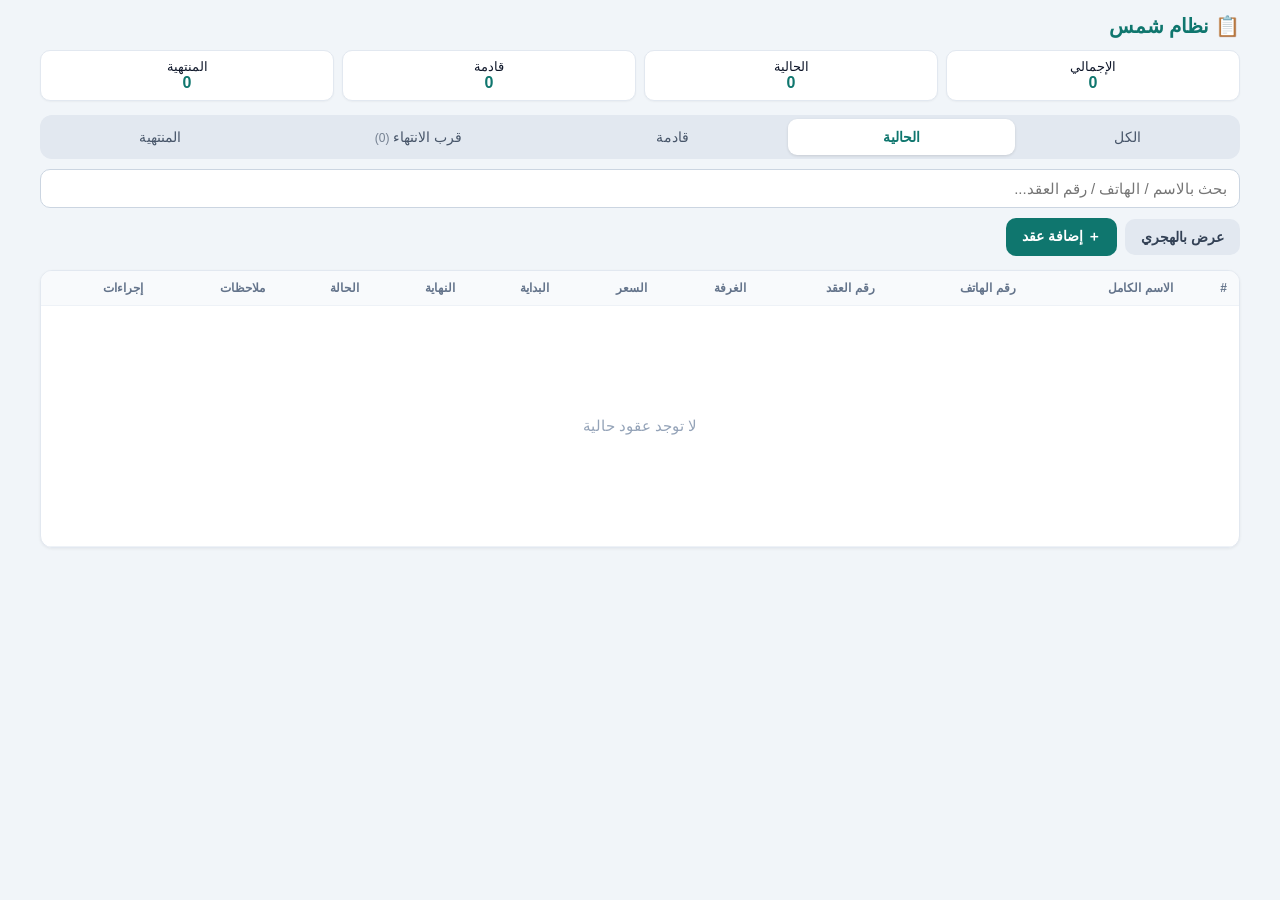
==== contracts.html @ 4b7a5e49 "first" ====
<!DOCTYPE html>
<html lang="ar-SA" dir="rtl">
<head>
<meta charset="UTF-8">
<meta name="viewport" content="width=device-width, initial-scale=1.0">
<title>نظام إدارة العقود شمس</title>
<style>
  * { margin: 0; padding: 0; box-sizing: border-box; }
  html { -webkit-text-size-adjust: 100%; }
  body {
    font-family: "Segoe UI", Tahoma, Arial, sans-serif;
    background: #f1f5f9;
    color: #0f172a;
    padding: 14px;
  }
  .app { max-width: 1200px; margin: 0 auto; }
  header { display: flex; align-items: center; justify-content: space-between; flex-wrap: wrap; gap: 12px; margin-bottom: 14px; }
  header h1 { font-size: 20px; color: #0f766e; }
  .stats { display: flex; gap: 8px; flex-wrap: wrap; width: 100%; }
  .stat {
    background: #fff; border: 1px solid #e2e8f0; border-radius: 10px;
    padding: 8px 14px; font-size: 13px; box-shadow: 0 1px 2px rgba(0,0,0,.04);
    flex: 1; text-align: center; white-space: nowrap;
  }
  .stat b { color: #0f766e; font-size: 16px; display: block; }

  .toolbar { display: flex; align-items: center; justify-content: space-between; flex-wrap: wrap; gap: 10px; margin-bottom: 14px; }
  .tabs { display: flex; flex-wrap: wrap; gap: 4px; background: #e2e8f0; padding: 4px; border-radius: 12px; width: 100%; overflow-x: auto; scrollbar-width: none; -ms-overflow-style: none; }
  .tabs::-webkit-scrollbar { display: none; }
  .tabs button {
    border: none; background: transparent; padding: 10px 8px; border-radius: 9px;
    cursor: pointer; font-size: 14px; color: #475569; font-family: inherit;
    flex: 1 0 auto; white-space: nowrap; touch-action: manipulation;
  }
  .tabs button.active { background: #fff; color: #0f766e; font-weight: 700; box-shadow: 0 1px 3px rgba(0,0,0,.12); }
  .tabs button .cnt { font-size: 12px; opacity: .7; }
  .controls { display: flex; gap: 8px; align-items: center; flex-wrap: wrap; width: 100%; }
  .search {
    padding: 10px 12px; border: 1px solid #cbd5e1; border-radius: 10px;
    font-size: 15px; flex: 1; min-width: 0; font-family: inherit;
  }
  .btn {
    border: none; border-radius: 10px; padding: 10px 16px; cursor: pointer;
    font-size: 14px; font-weight: 700; font-family: inherit;
    display: inline-flex; align-items: center; justify-content: center; gap: 6px;
    touch-action: manipulation;
  }
  .btn-primary { background: #0f766e; color: #fff; }
  .btn-primary:active { background: #115e59; }
  .btn-danger { background: #fee2e2; color: #b91c1c; }
  .btn-success { background: #dcfce7; color: #15803d; }
  .btn-sm { padding: 7px 12px; font-size: 13px; font-weight: 600; }
  .btn-outline { background: #e2e8f0; color: #334155; }
  .btn-outline:active { background: #cbd5e1; }

  .table-wrap { background: #fff; border-radius: 12px; border: 1px solid #e2e8f0; overflow-x: auto; box-shadow: 0 1px 3px rgba(0,0,0,.06); }
  table { width: 100%; border-collapse: collapse; min-width: 900px; }
  th, td { padding: 10px 12px; text-align: right; font-size: 14px; border-bottom: 1px solid #eef2f7; white-space: nowrap; }
  th { background: #f8fafc; color: #64748b; font-size: 12px; text-transform: uppercase; }
  tr:hover td { background: #f8fafc; }
  td.notes-cell { white-space: pre-line; max-width: 220px; color: #475569; }
  td.soon { color: #ea580c; font-weight: 700; }
  .hijri-sub { font-size: 11px; color: #94a3b8; font-weight: 400; margin-top: 2px; }
  td.soon .hijri-sub { color: #fdba74; }
  .badge { display: inline-block; padding: 3px 10px; border-radius: 999px; font-size: 12px; font-weight: 700; }
  .badge-current { background: #dcfce7; color: #15803d; }
  .badge-active { background: #dbeafe; color: #1d4ed8; }
  .badge-ended { background: #f1f5f9; color: #64748b; }
  .badge-soon { background: #ffedd5; color: #ea580c; }
  .actions { display: flex; gap: 6px; flex-wrap: wrap; }
  .chev { display: none; }
  .empty-cell { text-align: center; }
  .empty {
    display: flex; align-items: center; justify-content: center;
    min-height: 220px; padding: 40px 20px; color: #94a3b8; font-size: 15px;
  }

  .overlay {
    position: fixed; inset: 0; background: rgba(15,23,42,.5);
    display: none; align-items: center; justify-content: center; padding: 16px; z-index: 50;
  }
  .overlay.show { display: flex; }
  .overlay.cal { z-index: 80; align-items: center; padding: 16px; }
  .modal {
    background: #fff; border-radius: 14px; width: 100%; max-width: 640px;
    max-height: 90vh; overflow-y: auto; padding: 20px; box-shadow: 0 20px 50px rgba(0,0,0,.25);
  }
  .modal h2 { font-size: 18px; margin-bottom: 16px; color: #0f766e; }
  .form-grid { display: grid; grid-template-columns: repeat(auto-fill, minmax(220px, 1fr)); gap: 12px; }
  .field { display: flex; flex-direction: column; gap: 5px; }
  .field label { font-size: 13px; font-weight: 600; color: #475569; }
  .field label .req { color: #dc2626; }
  .field input, .field textarea {
    padding: 10px 12px; border: 1px solid #cbd5e1; border-radius: 10px;
    font-size: 16px; font-family: inherit; outline: none; width: 100%;
  }
  .field input:focus, .field textarea:focus { border-color: #0f766e; box-shadow: 0 0 0 3px rgba(15,118,110,.15); }
  .field input.date-input { cursor: pointer; background: #fff; }
  .dur-toggle { display: flex; gap: 6px; }
  .dur-toggle button {
    flex: 1; padding: 10px 12px; border: 1px solid #cbd5e1; border-radius: 10px;
    background: #f8fafc; color: #334155; font-family: inherit; font-size: 14px; font-weight: 600; cursor: pointer; touch-action: manipulation;
  }
  .dur-toggle button.active { background: #0f766e; color: #fff; border-color: #0f766e; }
  .dur-presets { display: flex; flex-wrap: wrap; gap: 6px; }
  .dur-presets button {
    flex: 1 0 auto; padding: 9px 10px; border: 1px solid #cbd5e1; border-radius: 10px;
    background: #f8fafc; color: #334155; font-family: inherit; font-size: 13px; font-weight: 600; cursor: pointer; white-space: nowrap; touch-action: manipulation;
  }
  .dur-presets button.active { background: #0f766e; color: #fff; border-color: #0f766e; }
  .field.full { grid-column: 1 / -1; }
  .field textarea { resize: vertical; min-height: 70px; }
  .hijri-hint { font-size: 12px; color: #94a3b8; min-height: 16px; }
  .error { color: #dc2626; font-size: 13px; margin-top: 10px; min-height: 18px; }
  .modal-actions { display: flex; gap: 10px; margin-top: 16px; }
  .modal-actions .btn { flex: 1; }

  .cal-modal { max-width: 340px; }
  .cal-head { display: flex; align-items: center; gap: 6px; margin-bottom: 12px; }
  .cal-head .btn { flex: 1; }
  .cal-nav { display: flex; align-items: center; justify-content: space-between; gap: 8px; margin-bottom: 10px; }
  .cal-nav .nav-btn {
    border: 1px solid #cbd5e1; background: #f8fafc; border-radius: 8px;
    width: 38px; height: 38px; font-size: 20px; cursor: pointer; color: #334155; line-height: 1;
  }
  .cal-nav .nav-btn:active { background: #e2e8f0; }
  .cal-title { font-weight: 700; font-size: 15px; text-align: center; }
  .cal-grid { display: grid; grid-template-columns: repeat(7, 1fr); gap: 2px; text-align: center; }
  .cal-grid .dow { font-size: 12px; color: #94a3b8; padding: 6px 0; font-weight: 600; }
  .cal-grid .day {
    padding: 8px 0; border: none; background: transparent; border-radius: 8px;
    cursor: pointer; font-size: 14px; font-family: inherit; color: #0f172a;
  }
  .cal-grid .day:hover { background: #e2e8f0; }
  .cal-grid .day.disabled { color: #cbd5e1; cursor: not-allowed; }
  .cal-grid .day.disabled:hover { background: transparent; }
  .cal-grid .day.today { border: 2px solid #0f766e; color: #0f766e; padding: 6px 0; font-weight: 700; }
  .cal-grid .day.selected { background: #0f766e; color: #fff; font-weight: 700; }
  .cal-grid .day.selected.today { border-color: #0f766e; }
  .cal-hint { text-align: center; margin-top: 10px; font-size: 12px; color: #64748b; }

  .confirm-overlay { position: fixed; inset: 0; background: rgba(15,23,42,.5); display: none; align-items: center; justify-content: center; z-index: 60; padding: 16px; }
  .confirm-overlay.show { display: flex; }
  .confirm-box { background: #fff; border-radius: 12px; padding: 20px; max-width: 380px; width: 100%; }
  .confirm-box h3 { font-size: 16px; margin-bottom: 8px; }
  .confirm-box p { font-size: 14px; color: #475569; margin-bottom: 16px; }
  .confirm-box .row { display: flex; gap: 10px; }
  .confirm-box .row .btn { flex: 1; }
  .toast {
    position: fixed; bottom: 20px; left: 50%; transform: translateX(-50%);
    background: #0f172a; color: #fff; padding: 10px 18px; border-radius: 8px;
    font-size: 14px; opacity: 0; pointer-events: none; transition: opacity .25s; z-index: 70;
  }
  .toast.show { opacity: 1; }

  @media (max-width: 700px) {
    body { padding: 10px; }
    header h1 { font-size: 18px; }
    .tabs button { padding: 9px 6px; font-size: 13px; }
    .table-wrap { border: none; background: transparent; overflow: visible; box-shadow: none; }
    table, thead, tbody, tr, td { display: block; }
    table { min-width: 0; }
    thead { display: none; }
    tbody { display: block; }
    tr { background: #fff; border: 1px solid #e2e8f0; border-radius: 12px; padding: 12px 14px; margin-bottom: 12px; box-shadow: 0 1px 3px rgba(0,0,0,.06); }
    tr.row-card { cursor: pointer; }
    tr.row-card .chev { display: inline-block; margin-inline-start: 6px; color: #94a3b8; font-size: 12px; transition: transform .2s; }
    tr.row-card.folded .chev { transform: rotate(-90deg); }
    tr.row-card.folded td:nth-child(n+3) { display: none; }
    td { display: flex; justify-content: space-between; align-items: center; gap: 10px; border: none; padding: 6px 0; white-space: normal; }
    td::before { content: attr(data-label); font-weight: 600; color: #64748b; font-size: 12px; flex-shrink: 0; }
    td:last-child { border-bottom: none; }
    td.notes-cell { max-width: none; }
    td.empty-cell { justify-content: center; }
    td.actions-td { display: block; padding-top: 10px; }
    td.actions-td::before { display: block; margin-bottom: 6px; }
    .actions .btn { flex: 1; }
    .modal { max-width: 100%; border-radius: 16px 16px 0 0; padding-bottom: 24px; }
    .overlay { padding: 0; align-items: flex-end; }
    .overlay.cal { align-items: center; padding: 16px; }
    .cal-modal { max-width: 340px; }
  }
</style>
</head>
<body>
<div class="app">
  <header>
    <h1>📋 نظام شمس</h1>
    <div class="stats">
      <div class="stat">الإجمالي<b id="statTotal">0</b></div>
      <div class="stat">الحالية<b id="statCurrent">0</b></div>
      <div class="stat">قادمة<b id="statActive">0</b></div>
      <div class="stat">المنتهية<b id="statEnded">0</b></div>
    </div>
  </header>

  <div class="toolbar">
    <div class="tabs">
      <button id="tabAll" onclick="setView('all')">الكل</button>
      <button id="tabCurrent" class="active" onclick="setView('current')">الحالية</button>
      <button id="tabUpcoming" onclick="setView('upcoming')">قادمة</button>
      <button id="tabEnding" onclick="setView('ending')">⏳ قرب الانتهاء</button>
      <button id="tabEnded" onclick="setView('ended')">المنتهية</button>
    </div>
    <div class="controls">
      <input type="text" id="searchInput" class="search" placeholder="بحث بالاسم / الهاتف / رقم العقد..." oninput="render()">
    </div>
    <div class="controls">
      <button class="btn btn-outline" id="datePrefBtn" onclick="toggleDatePref()">عرض بالهجري</button>
      <button class="btn btn-primary" onclick="openModal()">＋ إضافة عقد</button>
    </div>
  </div>

  <div class="table-wrap">
    <table>
      <thead>
        <tr>
          <th>#</th>
          <th>الاسم الكامل</th>
          <th>رقم الهاتف</th>
          <th>رقم العقد</th>
          <th>الغرفة</th>
          <th>السعر</th>
          <th>البداية</th>
          <th>النهاية</th>
          <th>الحالة</th>
          <th>ملاحظات</th>
          <th>إجراءات</th>
        </tr>
      </thead>
      <tbody id="tableBody"></tbody>
    </table>
  </div>
</div>

<div class="overlay" id="modal">
  <div class="modal">
    <h2 id="modalTitle">إضافة عقد جديد</h2>
    <form id="contractForm" onsubmit="return saveContract(event)">
      <div class="form-grid">
        <input type="hidden" id="fId">
        <div class="field">
          <label>الاسم الكامل <span class="req">*</span></label>
          <input type="text" id="fName">
        </div>
        <div class="field">
          <label>رقم الهاتف</label>
          <input type="tel" id="fPhone" dir="ltr">
        </div>
        <div class="field">
          <label>رقم العقد <span class="req">*</span></label>
          <input type="text" id="fContractNo">
        </div>
        <div class="field">
          <label>رقم الغرفة (1 - 11) <span class="req">*</span></label>
          <input type="number" id="fRoom" inputmode="numeric">
        </div>
        <div class="field">
          <label>السعر <span class="req">*</span></label>
          <input type="number" id="fPrice" inputmode="decimal">
        </div>
        <div class="field">
          <label>بداية العقد <span class="req">*</span></label>
          <input type="hidden" id="fStart">
          <input type="text" id="fStartDisplay" class="date-input" readonly placeholder="يوم/شهر/سنة" onclick="openPicker('fStart','fStartDisplay')">
          <div class="hijri-hint" id="fStartHijri"></div>
        </div>
        <div class="field full">
          <label>طريقة تحديد نهاية العقد</label>
          <div class="dur-toggle">
            <button type="button" id="modeManual" class="active" onclick="setEndMode('manual')">يدوي</button>
            <button type="button" id="modeDays" onclick="setEndMode('days')">بالمدة (أيام)</button>
          </div>
        </div>
        <div class="field" id="fEndField">
          <label>نهاية العقد <span class="req">*</span></label>
          <input type="hidden" id="fEnd">
          <input type="text" id="fEndDisplay" class="date-input" readonly placeholder="يوم/شهر/سنة" onclick="openPicker('fEnd','fEndDisplay')">
          <div class="hijri-hint" id="fEndHijri"></div>
        </div>
        <div class="field full" id="durPresets" style="display:none">
          <label>اختر المدة</label>
          <div class="dur-presets">
            <button type="button" class="dur-preset" data-days="7" onclick="setDays(this)">7 أيام</button>
            <button type="button" class="dur-preset" data-days="30" onclick="setDays(this)">30 يوم</button>
            <button type="button" class="dur-preset" data-days="90" onclick="setDays(this)">90 يوم (3 أشهر)</button>
            <button type="button" class="dur-preset" data-days="180" onclick="setDays(this)">180 يوم (6 أشهر)</button>
            <button type="button" class="dur-preset" data-days="365" onclick="setDays(this)">365 يوم (سنة)</button>
          </div>
          <div class="hijri-hint">تُحسب نهاية العقد تلقائيًا</div>
        </div>
        <div class="field full">
          <label>ملاحظات</label>
          <textarea id="fNotes"></textarea>
        </div>
      </div>
      <div class="error" id="formError"></div>
      <div class="modal-actions">
        <button type="button" class="btn btn-outline" onclick="closeModal()">إلغاء</button>
        <button type="submit" class="btn btn-primary">حفظ</button>
      </div>
    </form>
  </div>
</div>

<div class="overlay cal" id="pickerModal">
  <div class="modal cal-modal">
    <div class="cal-head">
      <button type="button" class="btn btn-sm btn-outline" id="calToggle" onclick="calToggle()">تحويل إلى هجري</button>
      <button type="button" class="btn btn-sm btn-outline" onclick="calToday()">اليوم</button>
      <button type="button" class="btn btn-sm btn-outline" onclick="closePicker()">✕</button>
    </div>
    <div class="cal-nav">
      <button type="button" class="nav-btn" id="calPrev" onclick="calNav(-1)">‹</button>
      <div class="cal-title" id="calTitle"></div>
      <button type="button" class="nav-btn" id="calNext" onclick="calNav(1)">›</button>
    </div>
    <div class="cal-grid" id="calGrid"></div>
    <div class="cal-hint" id="calHint"></div>
  </div>
</div>

<div class="confirm-overlay" id="confirmOverlay">
  <div class="confirm-box">
    <h3>تأكيد الحذف</h3>
    <p id="confirmText"></p>
    <div class="row">
      <button class="btn btn-outline" onclick="closeConfirm()">إلغاء</button>
      <button class="btn btn-danger" id="confirmDeleteBtn">حذف</button>
    </div>
  </div>
</div>

<div class="confirm-overlay" id="endOverlay">
  <div class="confirm-box">
    <h3>تأكيد إنهاء العقد</h3>
    <p id="endConfirmText"></p>
    <div class="row">
      <button class="btn btn-outline" onclick="closeEndConfirm()">إلغاء</button>
      <button class="btn btn-danger" id="confirmEndBtn">إنهاء العقد</button>
    </div>
  </div>
</div>

<div class="toast" id="toast"></div>

<script>
(function () {
  const STORAGE_KEY = 'shams_contracts_v1';
  const CAL_MODE_KEY = STORAGE_KEY + '_cal';
  const ENDING_SOON_DAYS = 30;

  const gregMonths = ['يناير', 'فبراير', 'مارس', 'أبريل', 'مايو', 'يونيو', 'يوليو', 'أغسطس', 'سبتمبر', 'أكتوبر', 'نوفمبر', 'ديسمبر'];
  const hijriMonths = ['محرم', 'صفر', 'ربيع الأول', 'ربيع الآخر', 'جمادى الأولى', 'جمادى الآخرة', 'رجب', 'شعبان', 'رمضان', 'شوال', 'ذو القعدة', 'ذو الحجة'];
  const weekLabels = ['الأحد', 'الاثنين', 'الثلاثاء', 'الأربعاء', 'الخميس', 'الجمعة', 'السبت'];

  let contracts = load();
  let idCounter = loadIdCounter();
  let view = 'current';
  let pendingDeleteId = null;
  let pendingEndId = null;
  let endMode = 'manual';
  let selectedDays = null;
  let datePref = 'gregorian';
  try { datePref = localStorage.getItem(STORAGE_KEY + '_datepref') || 'gregorian'; } catch (e) {}

  function load() {
    try {
      const raw = localStorage.getItem(STORAGE_KEY);
      return raw ? JSON.parse(raw) : [];
    } catch (e) {
      return [];
    }
  }

  function save() {
    localStorage.setItem(STORAGE_KEY, JSON.stringify(contracts));
  }

  function loadIdCounter() {
    try {
      const raw = localStorage.getItem(STORAGE_KEY + '_nextid');
      if (raw != null) return parseInt(raw, 10);
    } catch (e) {}
    return contracts.reduce((m, c) => Math.max(m, c.id), 0) + 1;
  }

  function nextId() {
    const max = contracts.reduce((m, c) => Math.max(m, c.id), 0);
    let id = Math.max(idCounter, max + 1);
    idCounter = id + 1;
    try { localStorage.setItem(STORAGE_KEY + '_nextid', String(idCounter)); } catch (e) {}
    return id;
  }

  function pad2(n) { return String(n).padStart(2, '0'); }

  function todayYMD() {
    const d = new Date();
    return d.getFullYear() + '-' + pad2(d.getMonth() + 1) + '-' + pad2(d.getDate());
  }

  function ymdFromUTC(y, m, d) {
    return y + '-' + pad2(m) + '-' + pad2(d);
  }

  function daysUntil(ymd) {
    const d = new Date(ymd + 'T00:00:00Z');
    const now = new Date();
    now.setHours(0, 0, 0, 0);
    const todayUTC = Date.UTC(now.getFullYear(), now.getMonth(), now.getDate());
    return Math.round((Date.parse(ymd + 'T00:00:00Z') - todayUTC) / 86400000);
  }

  function computeStatus(c) {
    if (c.status === 'ended') return 'ended';
    if (c.end && c.end < todayYMD()) return 'ended';
    if (c.start && c.start > todayYMD()) return 'active';
    return 'current';
  }

  function isEndingSoon(c) {
    if (computeStatus(c) !== 'current') return false;
    const d = daysUntil(c.end);
    return d >= 0 && d <= ENDING_SOON_DAYS;
  }

  function syncStatuses() {
    let changed = false;
    contracts.forEach(c => {
      const s = computeStatus(c);
      if (s !== c.status) { c.status = s; changed = true; }
    });
    if (changed) save();
  }

  function esc(str) {
    return String(str == null ? '' : str)
      .replace(/&/g, '&amp;').replace(/</g, '&lt;').replace(/>/g, '&gt;')
      .replace(/"/g, '&quot;').replace(/'/g, '&#39;');
  }

  function formatDate(ymd) {
    if (!ymd) return '—';
    const p = ymd.split('-');
    if (p.length !== 3) return ymd;
    return p[2] + '/' + p[1] + '/' + p[0];
  }

  function formatPrice(n) {
    return (n == null || n === '') ? '—' : Number(n).toLocaleString('ar-SA') + ' ر.س';
  }

  /* ---------------- Hijri / Gregorian conversion (Umm al-Qura) ---------------- */

  function arNum(str) {
    return String(str == null ? '' : str)
      .replace(/[٠-٩]/g, function (d) { return '٠١٢٣٤٥٦٧٨٩'.indexOf(d); })
      .replace(/[۰-۹]/g, function (d) { return '۰۱۲۳۴۵۶۷۸۹'.indexOf(d); });
  }

  function buildFormatter(locale) {
    const keys = ['islamic-umalqura', 'islamic-civil', 'islamic'];
    for (const k of keys) {
      try {
        const f = new Intl.DateTimeFormat(locale + '-u-ca-' + k, { year: 'numeric', month: 'numeric', day: 'numeric', timeZone: 'UTC' });
        const p = f.formatToParts(new Date('2024-03-11T00:00:00Z'));
        const y = parseInt(arNum((p.find(x => x.type === 'year') || {}).value), 10);
        if (y >= 1300 && y <= 1600) return f;
      } catch (e) {}
    }
    return null;
  }

  const islamicEn = buildFormatter('en-US');
  const islamicAr = buildFormatter('ar-SA');
  const HIJRI_OK = !!islamicEn && !!islamicAr;

  function toHijri(ymd) {
    const parts = islamicEn.formatToParts(new Date(ymd + 'T00:00:00Z'));
    let year = 0, month = 0, day = 0;
    parts.forEach(p => {
      if (p.type === 'year') year = parseInt(arNum(p.value), 10);
      if (p.type === 'month') month = parseInt(arNum(p.value), 10);
      if (p.type === 'day') day = parseInt(arNum(p.value), 10);
    });
    return { year, month, day };
  }

  function hijriRank(hy, hm, hd) {
    return hy * 372 + (hm - 1) * 31 + (hd - 1);
  }

  function normMonth(y, m) {
    while (m > 12) { m -= 12; y++; }
    while (m < 1) { m += 12; y--; }
    return { year: y, month: m };
  }

  function fromHijri(hy, hm, hd) {
    const target = hijriRank(hy, hm, hd);
    let lo = Date.UTC(622, 6, 19) + (hy - 1) * 354.367 * 86400000 - 366 * 86400000;
    let hi = lo + 800 * 86400000;
    while (lo < hi) {
      const mid = Math.floor((lo + hi) / 2);
      const d = new Date(mid);
      const ymd = ymdFromUTC(d.getUTCFullYear(), d.getUTCMonth() + 1, d.getUTCDate());
      const h = toHijri(ymd);
      if (hijriRank(h.year, h.month, h.day) < target) lo = mid + 86400000;
      else hi = mid;
    }
    const d = new Date(lo);
    return ymdFromUTC(d.getUTCFullYear(), d.getUTCMonth() + 1, d.getUTCDate());
  }

  function daysInHijriMonth(hy, hm) {
    const a = normMonth(hy, hm);
    const b = normMonth(hy, hm + 1);
    const d1 = Date.parse(fromHijri(a.year, a.month, 1) + 'T00:00:00Z');
    const d2 = Date.parse(fromHijri(b.year, b.month, 1) + 'T00:00:00Z');
    return Math.round((d2 - d1) / 86400000);
  }

  function addMonthsYMD(ymd, delta) {
    const [y, m] = ymd.split('-').map(Number);
    const d = new Date(Date.UTC(y, m - 1 + delta, 1));
    return ymdFromUTC(d.getUTCFullYear(), d.getUTCMonth() + 1, 1);
  }

  function addDaysYMD(ymd, days) {
    const d = new Date(Date.parse(ymd + 'T00:00:00Z'));
    d.setUTCDate(d.getUTCDate() + days);
    return ymdFromUTC(d.getUTCFullYear(), d.getUTCMonth() + 1, d.getUTCDate());
  }

  function applyDurationToEnd() {
    const start = document.getElementById('fStart').value;
    if (!start || !selectedDays) return;
    renderDateField('fEnd', 'fEndDisplay', addDaysYMD(start, selectedDays));
  }

  function setEndMode(mode) {
    endMode = mode;
    updateEndModeUI();
    if (mode === 'days') applyDurationToEnd();
  }

  function setDays(btn) {
    selectedDays = parseInt(btn.dataset.days, 10);
    updateEndModeUI();
    applyDurationToEnd();
  }

  function updateEndModeUI() {
    document.getElementById('modeManual').classList.toggle('active', endMode === 'manual');
    document.getElementById('modeDays').classList.toggle('active', endMode === 'days');
    document.getElementById('fEndField').style.display = endMode === 'manual' ? '' : 'none';
    document.getElementById('durPresets').style.display = endMode === 'days' ? '' : 'none';
    document.querySelectorAll('#durPresets .dur-preset').forEach(b =>
      b.classList.toggle('active', b.dataset.days == selectedDays));
  }

  function daysInGregMonth(ymd) {
    const d1 = Date.parse(ymd + 'T00:00:00Z');
    const d2 = Date.parse(addMonthsYMD(ymd, 1) + 'T00:00:00Z');
    return Math.round((d2 - d1) / 86400000);
  }

  function gregToHijriStr(ymd) {
    if (!ymd || !HIJRI_OK) return '';
    try { return islamicAr.format(new Date(ymd + 'T00:00:00Z')); } catch (e) { return ''; }
  }

  /* ---------------- Custom date picker ---------------- */

  let pickerField = null;
  let pickerDisplay = null;
  let pickerMode = 'gregorian';
  let cur = todayYMD();

  try { pickerMode = localStorage.getItem(CAL_MODE_KEY) || 'gregorian'; } catch (e) {}

  function openPicker(fieldId, displayId) {
    pickerField = fieldId;
    pickerDisplay = displayId;
    const val = document.getElementById(fieldId).value;
    cur = val || todayYMD();
    document.getElementById('calToggle').style.display = HIJRI_OK ? '' : 'none';
    renderCal();
    document.getElementById('pickerModal').classList.add('show');
  }

  function closePicker() {
    document.getElementById('pickerModal').classList.remove('show');
  }

  function calToggle() {
    if (!HIJRI_OK) return;
    pickerMode = pickerMode === 'gregorian' ? 'hijri' : 'gregorian';
    try { localStorage.setItem(CAL_MODE_KEY, pickerMode); } catch (e) {}
    renderCal();
  }

  function calToday() {
    cur = todayYMD();
    renderCal();
  }

  function calNav(dir) {
    if (pickerMode === 'gregorian') {
      cur = addMonthsYMD(cur, dir);
    } else {
      const h = toHijri(cur);
      const t = normMonth(h.year, h.month + dir);
      cur = fromHijri(t.year, t.month, 1);
    }
    renderCal();
  }

  function pickDate(ymd) {
    if (dayDisabled(ymd)) return;
    document.getElementById(pickerField).value = ymd;
    renderDateField(pickerField, pickerDisplay, ymd);
    if (pickerField === 'fStart' && endMode === 'days') applyDurationToEnd();
    closePicker();
  }

  function dayDisabled(ymd) {
    if (endMode === 'days') return false;
    if (pickerField === 'fStart') {
      const max = document.getElementById('fEnd').value;
      return max ? ymd > max : false;
    }
    if (pickerField === 'fEnd') {
      const min = document.getElementById('fStart').value;
      return min ? ymd < min : false;
    }
    return false;
  }

  function renderCal() {
    const grid = document.getElementById('calGrid');
    const title = document.getElementById('calTitle');
    const toggle = document.getElementById('calToggle');
    const mode = pickerMode;
    toggle.textContent = mode === 'gregorian' ? 'تحويل إلى هجري' : 'تحويل إلى ميلادي';

    const selYMD = document.getElementById(pickerField).value;
    const tYMD = todayYMD();
    let startIdx, daysIn, cells = '';

    if (mode === 'gregorian') {
      const [y, m] = cur.split('-').map(Number);
      const ym1 = y + '-' + pad2(m) + '-01';
      startIdx = new Date(ym1 + 'T00:00:00Z').getUTCDay();
      daysIn = daysInGregMonth(ym1);
      title.textContent = gregMonths[m - 1] + ' ' + y;
      for (let i = 1; i <= daysIn; i++) {
        const ymd = ymdFromUTC(y, m, i);
        cells += dayCell(i, ymd, ymd === selYMD, ymd === tYMD);
      }
    } else {
      const h = toHijri(cur);
      daysIn = daysInHijriMonth(h.year, h.month);
      const d1 = fromHijri(h.year, h.month, 1);
      startIdx = new Date(d1 + 'T00:00:00Z').getUTCDay();
      title.textContent = hijriMonths[h.month - 1] + ' ' + h.year + ' هـ';
      const tH = toHijri(tYMD);
      for (let i = 1; i <= daysIn; i++) {
        const ymd = fromHijri(h.year, h.month, i);
        const isToday = (h.year === tH.year && h.month === tH.month && i === tH.day);
        cells += dayCell(i, ymd, ymd === selYMD, isToday);
      }
    }

    let html = weekLabels.map(l => '<div class="dow">' + l + '</div>').join('');
    for (let i = 0; i < startIdx; i++) html += '<div></div>';
    html += cells;
    grid.innerHTML = html;

    let hint = HIJRI_OK
      ? (mode === 'gregorian' ? 'اختر تاريخًا بالتقويم الميلادي' : 'اختر تاريخًا بالهجري وسيُحوَّل تلقائيًا')
      : 'اختر تاريخًا بالتقويم الميلادي';
    if (pickerField === 'fStart') hint += ' — لا يمكن أن يتجاوز تاريخ نهاية العقد';
    if (pickerField === 'fEnd') hint += ' — لا يمكن أن يسبق تاريخ بداية العقد';
    document.getElementById('calHint').textContent = hint;
  }

  function dayCell(label, ymd, selected, isToday) {
    let cls = 'day';
    if (isToday && !selected) cls += ' today';
    if (selected) cls += ' selected';
    const dis = dayDisabled(ymd);
    if (dis) cls += ' disabled';
    return '<button type="button" class="' + cls + '"' + (dis ? '' : ' onclick="pickDate(\'' + ymd + '\')"') + '>' + label + '</button>';
  }

  /* ---------------- Views ---------------- */

  function setView(v) {
    view = v;
    document.getElementById('tabCurrent').classList.toggle('active', v === 'current');
    document.getElementById('tabUpcoming').classList.toggle('active', v === 'upcoming');
    document.getElementById('tabEnding').classList.toggle('active', v === 'ending');
    document.getElementById('tabEnded').classList.toggle('active', v === 'ended');
    document.getElementById('tabAll').classList.toggle('active', v === 'all');
    render();
  }

  function isMobile() {
    return window.matchMedia('(max-width: 700px)').matches;
  }

  function toggleCard(tr, e) {
    if (!isMobile()) return;
    if (e && e.target.closest('button, a, input, select, textarea')) return;
    tr.classList.toggle('folded');
  }

  function visibleContracts() {
    const q = document.getElementById('searchInput').value.trim().toLowerCase();
    return contracts.filter(c => {
      const status = computeStatus(c);
      if (view === 'current' && status !== 'current') return false;
      if (view === 'upcoming' && status !== 'active') return false;
      if (view === 'ending' && !isEndingSoon(c)) return false;
      if (view === 'ended' && status !== 'ended') return false;
      if (q) {
        const hay = (c.name + ' ' + c.phone + ' ' + c.contractNo + ' ' + (c.notes || '')).toLowerCase();
        if (!hay.includes(q)) return false;
      }
      return true;
    });
  }

  function dateCell(ymd, label, cls) {
    const greg = formatDate(ymd);
    const hijri = HIJRI_OK ? gregToHijriStr(ymd) : '';
    const useHijri = datePref === 'hijri' && !!hijri;
    return '<td data-label="' + label + '"' + (cls ? ' class="' + cls + '"' : '') + '>'
      + (useHijri ? hijri : greg)
      + '<div class="hijri-sub">' + (useHijri ? greg : hijri) + '</div>'
      + '</td>';
  }

  function render() {
    syncStatuses();
    updateDatePrefBtn();
    const list = visibleContracts();
    const tbody = document.getElementById('tableBody');

    const currentCount = contracts.filter(c => computeStatus(c) === 'current').length;
    const activeCount = contracts.filter(c => computeStatus(c) === 'active').length;
    const endedCount = contracts.filter(c => computeStatus(c) === 'ended').length;
    const endingCount = contracts.filter(isEndingSoon).length;

    document.getElementById('statTotal').textContent = contracts.length;
    document.getElementById('statCurrent').textContent = currentCount;
    document.getElementById('statActive').textContent = activeCount;
    document.getElementById('statEnded').textContent = endedCount;
    document.getElementById('tabEnding').innerHTML = 'قرب الانتهاء <span class="cnt">(' + endingCount + ')</span>';

    if (!list.length) {
      const q = document.getElementById('searchInput').value.trim();
      const msg = q
        ? 'لا توجد نتائج مطابقة للبحث'
        : ({ current: 'لا توجد عقود حالية', upcoming: 'لا توجد عقود قادمة', ending: 'لا توجد عقود على وشك الانتهاء', ended: 'لا توجد عقود منتهية', all: 'لا توجد عقود' })[view] || 'لا توجد عقود';
      tbody.innerHTML = '<tr><td colspan="11" class="empty-cell"><div class="empty">' + msg + '</div></td></tr>';
      return;
    }

    list.sort((a, b) => {
      const sa = computeStatus(a), sb = computeStatus(b);
      if (view === 'all' && sa !== sb) return { current: 0, active: 1, ended: 2 }[sa] - { current: 0, active: 1, ended: 2 }[sb];
      if (view === 'ending') return daysUntil(a.end) - daysUntil(b.end);
      return b.id - a.id;
    });

    tbody.innerHTML = list.map(c => {
      const status = computeStatus(c);
      const soon = isEndingSoon(c);
      let badge = '<span class="badge badge-active">قادم</span>';
      if (status === 'current') {
        badge = soon
          ? '<span class="badge badge-soon">ينتهي قريبًا</span>'
          : '<span class="badge badge-current">نشط</span>';
      } else if (status === 'ended') {
        badge = '<span class="badge badge-ended">منتهي</span>';
      }
      const endCls = status === 'current' && soon ? 'soon' : '';
      const endBtn = status === 'current'
        ? '<button class="btn btn-sm btn-danger" onclick="askEnd(' + c.id + ')">إنهاء</button>'
        : '';
      return '<tr class="row-card' + (isMobile() ? ' folded' : '') + '" onclick="toggleCard(this, event)">'
        + '<td data-label="#">' + c.id + '</td>'
        + '<td data-label="الاسم الكامل"><b>' + esc(c.name) + '</b><span class="chev">▾</span></td>'
        + '<td data-label="رقم الهاتف" dir="ltr" style="text-align:right">' + (esc(c.phone) || '—') + '</td>'
        + '<td data-label="رقم العقد">' + esc(c.contractNo) + '</td>'
        + '<td data-label="الغرفة">' + c.room + '</td>'
        + '<td data-label="السعر">' + formatPrice(c.price) + '</td>'
        + dateCell(c.start, 'البداية', '')
        + dateCell(c.end, 'النهاية', endCls)
        + '<td data-label="الحالة">' + badge + '</td>'
        + '<td data-label="ملاحظات" class="notes-cell">' + (esc(c.notes) || '—') + '</td>'
        + '<td data-label="إجراءات" class="actions-td"><div class="actions">' + endBtn
          + '<button class="btn btn-sm btn-success" onclick="openModal(' + c.id + ')">تعديل</button>'
          + '<button class="btn btn-sm btn-danger" onclick="askDelete(' + c.id + ')">حذف</button>'
        + '</div></td>'
        + '</tr>';
    }).join('');
  }

  /* ---------------- Form ---------------- */

  function renderDateField(fieldId, displayId, ymd) {
    const hidden = document.getElementById(fieldId);
    const input = document.getElementById(displayId);
    const hint = document.getElementById(fieldId + 'Hijri');
    hidden.value = ymd || '';
    if (!ymd) {
      input.value = '';
      if (hint) hint.textContent = '';
      return;
    }
    const greg = formatDate(ymd);
    const hijri = HIJRI_OK ? gregToHijriStr(ymd) : '';
    if (datePref === 'hijri' && hijri) {
      input.value = hijri;
      if (hint) hint.textContent = greg;
    } else {
      input.value = greg;
      if (hint) hint.textContent = hijri;
    }
  }

  function toggleDatePref() {
    datePref = datePref === 'hijri' ? 'gregorian' : 'hijri';
    try { localStorage.setItem(STORAGE_KEY + '_datepref', datePref); } catch (e) {}
    updateDatePrefBtn();
    render();
    renderDateField('fStart', 'fStartDisplay', document.getElementById('fStart').value);
    renderDateField('fEnd', 'fEndDisplay', document.getElementById('fEnd').value);
  }

  function updateDatePrefBtn() {
    const b = document.getElementById('datePrefBtn');
    if (b) b.textContent = datePref === 'hijri' ? 'عرض بالميلادي' : 'عرض بالهجري';
  }

  function openModal(id) {
    const c = id ? contracts.find(x => x.id === id) : null;
    document.getElementById('modalTitle').textContent = c ? 'تعديل العقد #' + c.id : 'إضافة عقد جديد';
    document.getElementById('formError').textContent = '';
    document.getElementById('fId').value = c ? c.id : '';
    document.getElementById('fName').value = c ? c.name : '';
    document.getElementById('fPhone').value = c ? (c.phone || '') : '';
    document.getElementById('fContractNo').value = c ? c.contractNo : '';
    document.getElementById('fRoom').value = c ? c.room : '';
    document.getElementById('fPrice').value = c ? c.price : '';
    renderDateField('fStart', 'fStartDisplay', c ? c.start : '');
    renderDateField('fEnd', 'fEndDisplay', c ? c.end : '');
    endMode = 'manual';
    selectedDays = null;
    updateEndModeUI();
    document.getElementById('fNotes').value = c ? (c.notes || '') : '';
    document.getElementById('modal').classList.add('show');
    const scrollEl = document.querySelector('#modal .modal');
    if (scrollEl) scrollEl.scrollTop = 0;
  }

  function closeModal() {
    document.getElementById('modal').classList.remove('show');
    document.getElementById('formError').textContent = '';
  }

  function saveContract(e) {
    e.preventDefault();
    const errorEl = document.getElementById('formError');
    errorEl.textContent = '';

    const id = document.getElementById('fId').value;
    const name = document.getElementById('fName').value.trim();
    const phone = document.getElementById('fPhone').value.trim();
    const contractNo = document.getElementById('fContractNo').value.trim();
    const room = parseInt(document.getElementById('fRoom').value, 10);
    const price = parseFloat(document.getElementById('fPrice').value);
    const start = document.getElementById('fStart').value;
    const end = document.getElementById('fEnd').value;
    const notes = document.getElementById('fNotes').value.trim();

    if (!name) { errorEl.textContent = 'برجاء إدخال الاسم الكامل.'; return false; }
    if (!contractNo) { errorEl.textContent = 'برجاء إدخال رقم العقد.'; return false; }
    if (isNaN(room) || room < 1 || room > 11) { errorEl.textContent = 'رقم الغرفة يجب أن يكون بين 1 و 11.'; return false; }
    if (isNaN(price) || price < 0) { errorEl.textContent = 'برجاء إدخال سعر صحيح.'; return false; }
    if (!start || !end) { errorEl.textContent = 'برجاء تحديد تاريخ البداية والنهاية.'; return false; }
    if (end < start) { errorEl.textContent = 'تاريخ نهاية العقد يجب أن يكون بعد تاريخ البداية.'; return false; }

    const roomTaken = contracts.some(c => c.room === room && String(c.id) !== id);
    if (roomTaken) { errorEl.textContent = 'الغرفة رقم ' + room + ' مشغولة بالفعل بعقد آخر.'; return false; }

    const existing = id ? contracts.find(x => x.id === Number(id)) : null;

    if (existing) {
      existing.name = name;
      existing.phone = phone;
      existing.contractNo = contractNo;
      existing.room = room;
      existing.price = price;
      existing.start = start;
      existing.end = end;
      existing.notes = notes;
      existing.status = computeStatus(existing);
    } else {
      const nc = {
        id: nextId(),
        name, phone, contractNo, room, price, start, end, notes,
        status: 'current',
        createdAt: new Date().toISOString()
      };
      nc.status = computeStatus(nc);
      contracts.push(nc);
    }

    save();
    closeModal();
    render();
    toast(id ? 'تم تعديل العقد بنجاح' : 'تم إضافة العقد بنجاح');
    if (!id) window.scrollTo({ top: 0, behavior: 'smooth' });
    return false;
  }

  function nowStamp() {
    const d = new Date();
    const p = n => String(n).padStart(2, '0');
    return d.getFullYear() + '-' + p(d.getMonth() + 1) + '-' + p(d.getDate())
      + ' ' + p(d.getHours()) + ':' + p(d.getMinutes());
  }

  function askEnd(id) {
    const c = contracts.find(x => x.id === id);
    if (!c) return;
    pendingEndId = id;
    document.getElementById('endConfirmText').textContent = 'هل أنت متأكد من إنهاء عقد رقم ' + c.id + ' — ' + c.name + '؟ ستُضاف ملاحظة بتاريخ الإنهاء إلى العقد.';
    document.getElementById('endOverlay').classList.add('show');
  }

  function doEnd() {
    if (pendingEndId == null) return;
    const c = contracts.find(x => x.id === pendingEndId);
    if (c) {
      c.status = 'ended';
      c.notes = (c.notes ? c.notes + '\n' : '') + 'تم إنهاء العقد يدويا في ' + nowStamp();
    }
    pendingEndId = null;
    save();
    closeEndConfirm();
    render();
    toast('تم إنهاء العقد');
  }

  function closeEndConfirm() {
    pendingEndId = null;
    document.getElementById('endOverlay').classList.remove('show');
  }

  function askDelete(id) {
    const c = contracts.find(x => x.id === id);
    if (!c) return;
    pendingDeleteId = id;
    document.getElementById('confirmText').textContent = 'هل أنت متأكد من حذف عقد رقم ' + c.id + ' — ' + c.name + '؟ لا يمكن التراجع عن هذا الإجراء.';
    document.getElementById('confirmOverlay').classList.add('show');
  }

  function doDelete() {
    if (pendingDeleteId == null) return;
    contracts = contracts.filter(x => x.id !== pendingDeleteId);
    pendingDeleteId = null;
    save();
    closeConfirm();
    render();
    toast('تم حذف العقد');
  }

  function closeConfirm() {
    pendingDeleteId = null;
    document.getElementById('confirmOverlay').classList.remove('show');
  }

  let toastTimer = null;
  function toast(msg) {
    const el = document.getElementById('toast');
    el.textContent = msg;
    el.classList.add('show');
    clearTimeout(toastTimer);
    toastTimer = setTimeout(() => el.classList.remove('show'), 2200);
  }

  document.getElementById('confirmDeleteBtn').addEventListener('click', doDelete);
  document.getElementById('confirmEndBtn').addEventListener('click', doEnd);
  document.getElementById('modal').addEventListener('click', function (e) {
    if (e.target === this) closeModal();
  });
  document.getElementById('pickerModal').addEventListener('click', function (e) {
    if (e.target === this) closePicker();
  });
  document.getElementById('confirmOverlay').addEventListener('click', function (e) {
    if (e.target === this) closeConfirm();
  });
  document.getElementById('endOverlay').addEventListener('click', function (e) {
    if (e.target === this) closeEndConfirm();
  });
  document.addEventListener('keydown', function (e) {
    if (e.key === 'Escape') { closeModal(); closePicker(); closeConfirm(); closeEndConfirm(); }
  });

  window.openModal = openModal;
  window.closeModal = closeModal;
  window.saveContract = saveContract;
  window.askEnd = askEnd;
  window.closeEndConfirm = closeEndConfirm;
  window.askDelete = askDelete;
  window.closeConfirm = closeConfirm;
  window.setView = setView;
  window.render = render;
  window.openPicker = openPicker;
  window.closePicker = closePicker;
  window.calToggle = calToggle;
  window.calToday = calToday;
  window.calNav = calNav;
  window.pickDate = pickDate;
  window.toggleDatePref = toggleDatePref;
  window.setEndMode = setEndMode;
  window.setDays = setDays;
  window.toggleCard = toggleCard;

  render();
})();
</script>
</body>
</html>
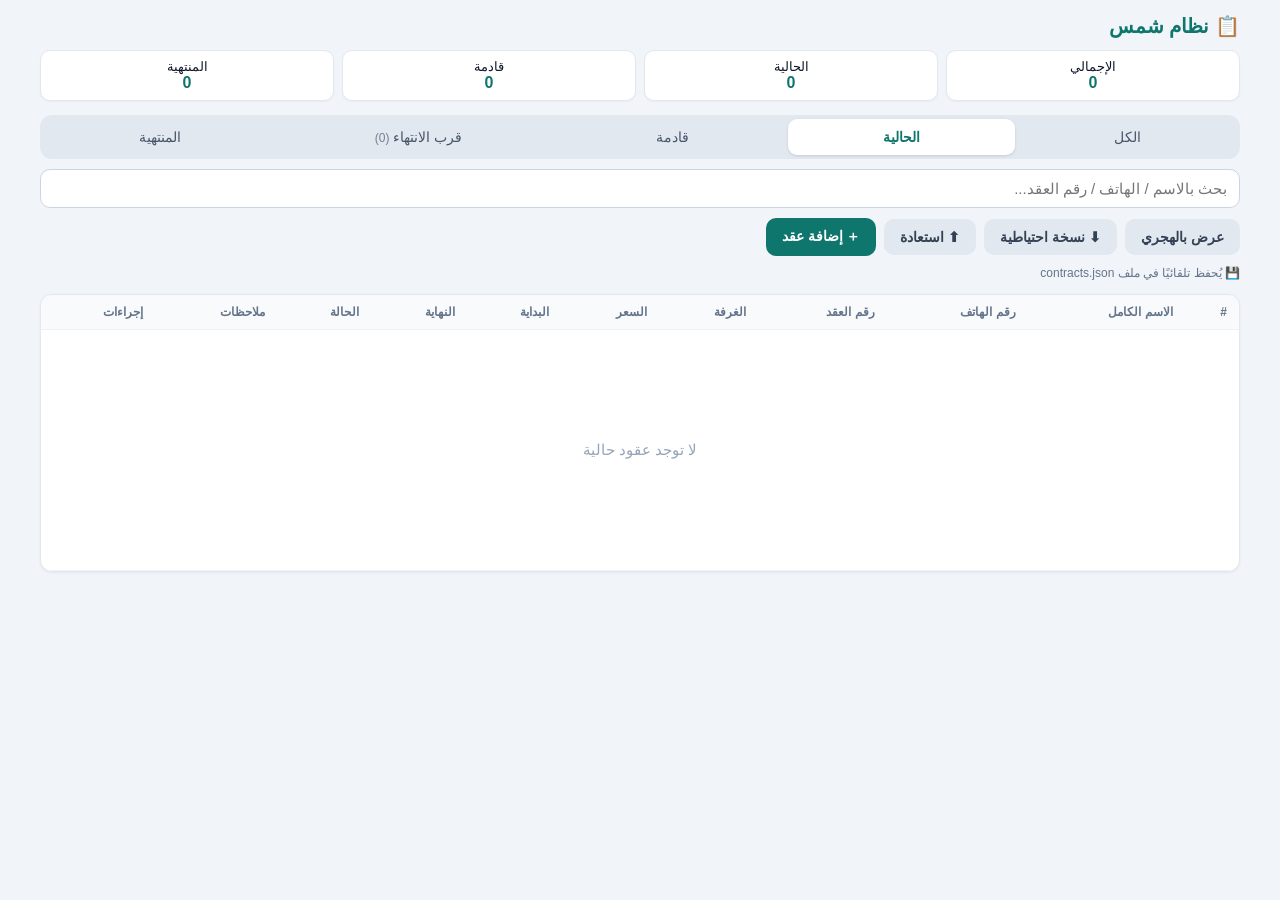
==== commit 514d4b94: "setting for IOS" ====
--- a/contracts.html
+++ b/contracts.html
@@ -3,6 +3,10 @@
 <head>
 <meta charset="UTF-8">
 <meta name="viewport" content="width=device-width, initial-scale=1.0">
+<meta name="mobile-web-app-capable" content="yes">
+<meta name="apple-mobile-web-app-capable" content="yes">
+<meta name="apple-mobile-web-app-status-bar-style" content="default">
+<meta name="apple-mobile-web-app-title" content="شمس">
 <title>نظام إدارة العقود شمس</title>
 <style>
   * { margin: 0; padding: 0; box-sizing: border-box; }
@@ -207,8 +211,12 @@
     </div>
     <div class="controls">
       <button class="btn btn-outline" id="datePrefBtn" onclick="toggleDatePref()">عرض بالهجري</button>
+      <button class="btn btn-outline" onclick="exportBackup()">⬇ نسخة احتياطية</button>
+      <button class="btn btn-outline" onclick="document.getElementById('importFile').click()">⬆ استعادة</button>
+      <input type="file" id="importFile" accept=".json,application/json" style="display:none">
       <button class="btn btn-primary" onclick="openModal()">＋ إضافة عقد</button>
     </div>
+    <span id="storageStatus" style="font-size:12px;color:#64748b"></span>
   </div>
 
   <div class="table-wrap">
@@ -348,49 +356,140 @@
 (function () {
   const STORAGE_KEY = 'shams_contracts_v1';
   const CAL_MODE_KEY = STORAGE_KEY + '_cal';
+  const STATE_FILE = 'shams_contracts_v1.json';
   const ENDING_SOON_DAYS = 30;
 
   const gregMonths = ['يناير', 'فبراير', 'مارس', 'أبريل', 'مايو', 'يونيو', 'يوليو', 'أغسطس', 'سبتمبر', 'أكتوبر', 'نوفمبر', 'ديسمبر'];
   const hijriMonths = ['محرم', 'صفر', 'ربيع الأول', 'ربيع الآخر', 'جمادى الأولى', 'جمادى الآخرة', 'رجب', 'شعبان', 'رمضان', 'شوال', 'ذو القعدة', 'ذو الحجة'];
   const weekLabels = ['الأحد', 'الاثنين', 'الثلاثاء', 'الأربعاء', 'الخميس', 'الجمعة', 'السبت'];
 
-  let contracts = load();
-  let idCounter = loadIdCounter();
+  let contracts = [];
+  let idCounter = 1;
   let view = 'current';
   let pendingDeleteId = null;
   let pendingEndId = null;
   let endMode = 'manual';
   let selectedDays = null;
   let datePref = 'gregorian';
-  try { datePref = localStorage.getItem(STORAGE_KEY + '_datepref') || 'gregorian'; } catch (e) {}
-
-  function load() {
+  let storageMode = '';
+
+  /* ---------------- JSON-file storage (Origin Private File System) ---------------- */
+
+  function supportsOPFS() {
+    try { return !!(navigator.storage && navigator.storage.getDirectory); } catch (e) { return false; }
+  }
+
+  async function persistRaw(obj) {
+    const json = JSON.stringify(obj);
+    if (supportsOPFS()) {
+      try {
+        const root = await navigator.storage.getDirectory();
+        const fh = await root.getFileHandle(STATE_FILE, { create: true });
+        const w = await fh.createWritable();
+        await w.write(json);
+        await w.close();
+        return 'opfs';
+      } catch (e) {}
+    }
     try {
-      const raw = localStorage.getItem(STORAGE_KEY);
-      return raw ? JSON.parse(raw) : [];
-    } catch (e) {
-      return [];
-    }
-  }
+      localStorage.setItem(STORAGE_KEY, json);
+      return 'local';
+    } catch (e) { return null; }
+  }
+
+  async function loadRaw() {
+    if (supportsOPFS()) {
+      try {
+        const root = await navigator.storage.getDirectory();
+        const fh = await root.getFileHandle(STATE_FILE);
+        const file = await fh.getFile();
+        const txt = await file.text();
+        if (txt) return txt;
+      } catch (e) {}
+    }
+    try { return localStorage.getItem(STORAGE_KEY); } catch (e) { return null; }
+  }
+
+  function parseState(raw) {
+    try {
+      const obj = JSON.parse(raw);
+      if (Array.isArray(obj)) {
+        return {
+          legacy: true,
+          contracts: obj,
+          nextId: obj.reduce((m, c) => Math.max(m, c.id || 0), 0) + 1,
+          datePref: 'gregorian',
+          calMode: 'gregorian'
+        };
+      }
+      const list = Array.isArray(obj.contracts) ? obj.contracts : [];
+      const maxId = list.reduce((m, c) => Math.max(m, c.id || 0), 0);
+      return {
+        contracts: list,
+        nextId: obj.nextId > 0 ? obj.nextId : maxId + 1,
+        datePref: obj.datePref || 'gregorian',
+        calMode: obj.calMode || 'gregorian'
+      };
+    } catch (e) { return null; }
+  }
+
+  function buildStateObject() {
+    return { version: 1, nextId: idCounter, datePref: datePref, calMode: pickerMode, contracts: contracts };
+  }
+
+  let _saveChain = Promise.resolve();
 
   function save() {
-    localStorage.setItem(STORAGE_KEY, JSON.stringify(contracts));
-  }
-
-  function loadIdCounter() {
-    try {
-      const raw = localStorage.getItem(STORAGE_KEY + '_nextid');
-      if (raw != null) return parseInt(raw, 10);
-    } catch (e) {}
-    return contracts.reduce((m, c) => Math.max(m, c.id), 0) + 1;
+    const obj = buildStateObject();
+    _saveChain = _saveChain
+      .then(() => persistRaw(obj))
+      .then(m => { storageMode = m || 'خطأ'; updateStorageStatus(); })
+      .catch(() => { storageMode = 'خطأ'; updateStorageStatus(); });
+    return _saveChain;
+  }
+
+  function updateStorageStatus() {
+    const el = document.getElementById('storageStatus');
+    if (el) {
+      el.textContent = storageMode === 'opfs'
+        ? '💾 يُحفظ تلقائيًا في ملف contracts.json'
+        : storageMode === 'local'
+          ? 'يُحفظ في مخزن المتصفح (وضع احتياطي)'
+          : '';
+    }
   }
 
   function nextId() {
-    const max = contracts.reduce((m, c) => Math.max(m, c.id), 0);
+    const max = contracts.reduce((m, c) => Math.max(m, c.id || 0), 0);
     let id = Math.max(idCounter, max + 1);
     idCounter = id + 1;
-    try { localStorage.setItem(STORAGE_KEY + '_nextid', String(idCounter)); } catch (e) {}
     return id;
+  }
+
+  async function init() {
+    const raw = await loadRaw();
+    const st = raw ? parseState(raw) : null;
+    if (st) {
+      contracts = st.contracts;
+      idCounter = st.nextId;
+      datePref = st.datePref;
+      pickerMode = st.calMode;
+      if (st.legacy) {
+        try {
+          datePref = localStorage.getItem(STORAGE_KEY + '_datepref') || datePref;
+          pickerMode = localStorage.getItem(CAL_MODE_KEY) || pickerMode;
+          const n = parseInt(localStorage.getItem(STORAGE_KEY + '_nextid'), 10);
+          if (!isNaN(n) && n > idCounter) idCounter = n;
+        } catch (e) {}
+      }
+    } else {
+      try {
+        datePref = localStorage.getItem(STORAGE_KEY + '_datepref') || 'gregorian';
+        pickerMode = localStorage.getItem(CAL_MODE_KEY) || 'gregorian';
+      } catch (e) {}
+    }
+    render();
+    save();
   }
 
   function pad2(n) { return String(n).padStart(2, '0'); }
@@ -578,8 +677,6 @@
   let pickerMode = 'gregorian';
   let cur = todayYMD();
 
-  try { pickerMode = localStorage.getItem(CAL_MODE_KEY) || 'gregorian'; } catch (e) {}
-
   function openPicker(fieldId, displayId) {
     pickerField = fieldId;
     pickerDisplay = displayId;
@@ -597,7 +694,7 @@
   function calToggle() {
     if (!HIJRI_OK) return;
     pickerMode = pickerMode === 'gregorian' ? 'hijri' : 'gregorian';
-    try { localStorage.setItem(CAL_MODE_KEY, pickerMode); } catch (e) {}
+    save();
     renderCal();
   }
 
@@ -835,7 +932,7 @@
 
   function toggleDatePref() {
     datePref = datePref === 'hijri' ? 'gregorian' : 'hijri';
-    try { localStorage.setItem(STORAGE_KEY + '_datepref', datePref); } catch (e) {}
+    save();
     updateDatePrefBtn();
     render();
     renderDateField('fStart', 'fStartDisplay', document.getElementById('fStart').value);
@@ -986,6 +1083,38 @@
     document.getElementById('confirmOverlay').classList.remove('show');
   }
 
+  function exportBackup() {
+    const obj = buildStateObject();
+    const blob = new Blob([JSON.stringify(obj, null, 2)], { type: 'application/json' });
+    const a = document.createElement('a');
+    a.href = URL.createObjectURL(blob);
+    a.download = 'shams_backup_' + todayYMD() + '.json';
+    document.body.appendChild(a);
+    a.click();
+    setTimeout(function () {
+      document.body.removeChild(a);
+      URL.revokeObjectURL(a.href);
+    }, 100);
+    toast('تم إنشاء النسخة الاحتياطية');
+  }
+
+  function importBackupFile(file) {
+    if (!file) return;
+    const reader = new FileReader();
+    reader.onload = function (e) {
+      const st = parseState(e.target.result);
+      if (!st) { toast('ملف غير صالح — لم يتم الاستعادة'); return; }
+      contracts = st.contracts;
+      idCounter = st.nextId;
+      datePref = st.datePref;
+      pickerMode = st.calMode;
+      save();
+      render();
+      toast('تمت استعادة البيانات من الملف');
+    };
+    reader.readAsText(file);
+  }
+
   let toastTimer = null;
   function toast(msg) {
     const el = document.getElementById('toast');
@@ -1008,6 +1137,10 @@
   });
   document.getElementById('endOverlay').addEventListener('click', function (e) {
     if (e.target === this) closeEndConfirm();
+  });
+  document.getElementById('importFile').addEventListener('change', function (e) {
+    importBackupFile(e.target.files[0]);
+    e.target.value = '';
   });
   document.addEventListener('keydown', function (e) {
     if (e.key === 'Escape') { closeModal(); closePicker(); closeConfirm(); closeEndConfirm(); }
@@ -1032,8 +1165,10 @@
   window.setEndMode = setEndMode;
   window.setDays = setDays;
   window.toggleCard = toggleCard;
-
-  render();
+  window.exportBackup = exportBackup;
+  window.importBackupFile = importBackupFile;
+
+  init();
 })();
 </script>
 </body>
